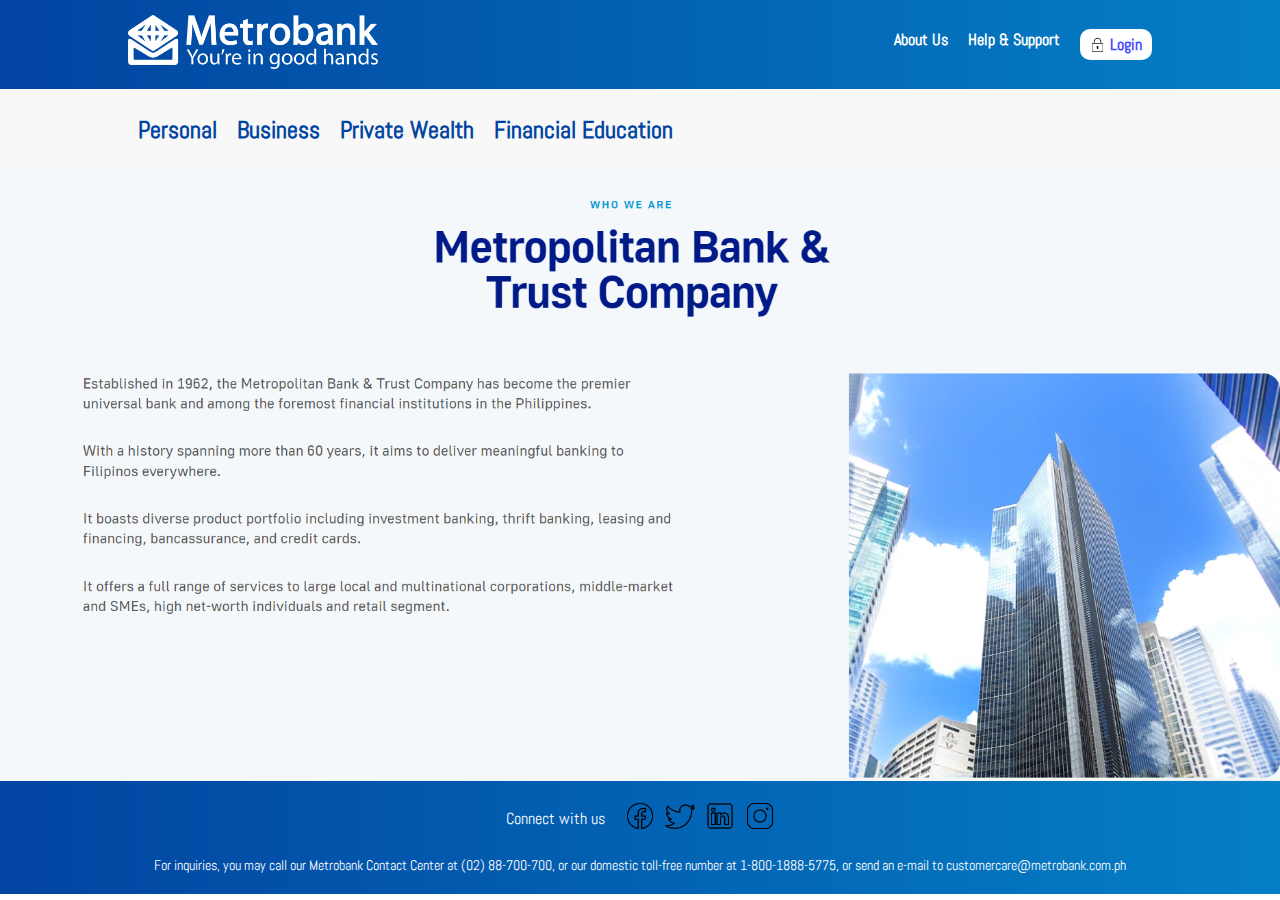
==== about.html @ 0fe47194 "first commit" ====
<!DOCTYPE html>
<html lang="en">
<head>
    <meta charset="UTF-8">
    <meta name="viewport" content="width=device-width, initial-scale=1.0">
    <title>About Us - Metrobank Wealth Manager</title>
    <link rel="preconnect" href="https://fonts.googleapis.com">
    <link rel="preconnect" href="https://fonts.gstatic.com" crossorigin>
    <link href="https://fonts.googleapis.com/css2?family=Abel&display=swap" rel="stylesheet">
    <link rel="stylesheet" href="styles.css">
</head>
<body>
    <header>
        <div class="container">
            <a href="index.html">
            <img src="assets/metro.png" alt="Metrobank Logo" class="logo">
            <nav>
                <ul class="top-nav abel-regular">
                    <li><a href="about.html">About Us</a></li>
                    <li><a href="#">Help & Support</a></li>
                    <li><aa href="#" class="login"><img src="assets/lock.png" alt="lock icon" class="lock-icon"> Login</a></li>
                </ul>
            </nav>
        </div>
    </header>
    <div class="bottom-nav-container">
        <nav class="bottom-nav">
            <ul class="abel-regular">
                <li><a href="#">Personal</a></li>
                <li><a href="#">Business</a></li>
                <li><a href="#">Private Wealth</a></li>
                <li><a href="#">Financial Education</a></li>
            </ul>
        </nav>
    </div>
    <main>
        <section class="hero">
            <div class="hero-image">
                <img src="assets/about.png" alt="About Us Image">
            </div>
        </section>
    </main>
    <footer>
        <div class="container">
            <div class="social-media">
                <p class="abel-regular">Connect with us</p>
                <a href="#"><img src="assets/facebook.png" alt="Facebook"></a>
                <a href="#"><img src="assets/twitter.png" alt="Twitter"></a>
                <a href="#"><img src="assets/linkedin.png" alt="LinkedIn"></a>
                <a href="#"><img src="assets/instagram.png" alt="Instagram"></a>
            </div>
            <div class="contact-info abel-regular">
                <p>For inquiries, you may call our Metrobank Contact Center at (02) 88-700-700, or our domestic toll-free number at 1-800-1888-5775, or send an e-mail to customercare@metrobank.com.ph</p>
            </div>
        </div>
    </footer>
</body>
</html>
---- styles.css ----
* {
    margin: 0;
    padding: 0;
    box-sizing: border-box;
}

body {
    font-family: 'Abel', sans-serif;
    color: #333;
}

header {
    background: linear-gradient(90deg, #0244A1, #047FC5);
    padding: 15px 0;
}

.container {
    width: 80%;
    max-width: 1200px;
    margin: 0 auto;
    display: flex;
    justify-content: space-between;
    align-items: center;
}

.logo {
    width: 250px;
}

.top-nav {
    display: flex;
    gap: 20px;
}

.top-nav li {
    list-style: none;
}

.top-nav a {
    color: #fff;
    text-decoration: none;
    font-weight: bold;
    display: flex;
    align-items: center;
}

.top-nav aa {
    color: #4649ff;
    text-decoration: none;
    font-weight: bold;
    display: flex;
    align-items: center;
}

.lock-icon {
    width: 15px;
    margin-right: 5px;
}

.login {
    background-color: #fff;
    color: #0056a1;
    padding: 5px 10px;
    border-radius: 10px;
}

.bottom-nav-container {
    background-color: #f8f8f8;
    border-bottom: 5px solid #f8f8f8;
    padding: 25px 0;
}

.bottom-nav {
    display: flex;
    justify-content: flex-start;
    align-items: center;
    padding: 0 10px;
    margin-left: 10%;
}

.bottom-nav ul {
    display: flex;
    gap: 20px;
    list-style: none;
}

.bottom-nav a {
    color: #0244A1;
    text-decoration: none;
    font-weight: bolder;
    font-size: x-large;
}

.hero {
    background-color: #f8f8f8;
    padding: 0;
    margin-top: -5px;
}

.hero-image img {
    width: 100%;
    display: block;
    border-radius: 0;
}

footer {
    background: linear-gradient(90deg, #0244A1, #047FC5);
    color: #fff;
    padding: 20px 0;
}

footer .container {
    flex-direction: column;
    align-items: center;
    text-align: center;
}

.social-media {
    display: flex;
    align-items: center;
    gap: 10px;
    margin-bottom: 20px;
}

.social-media p {
    margin-right: 10px;
}

.social-media img {
    width: 30px;
}

.contact-info {
    font-size: 14px;
}

/* Responsive Design */
@media (max-width: 768px) {
    .top-nav {
        flex-direction: column;
        align-items: center;
    }

    .bottom-nav {
        justify-content: center;
    }

    .hero {
        flex-direction: column;
        text-align: center;
    }

    .bottom-nav ul {
        flex-direction: column;
        align-items: center;
    }
}

.abel-regular {
    font-family: 'Abel', sans-serif;
    font-weight: 400;
    font-style: normal;
}
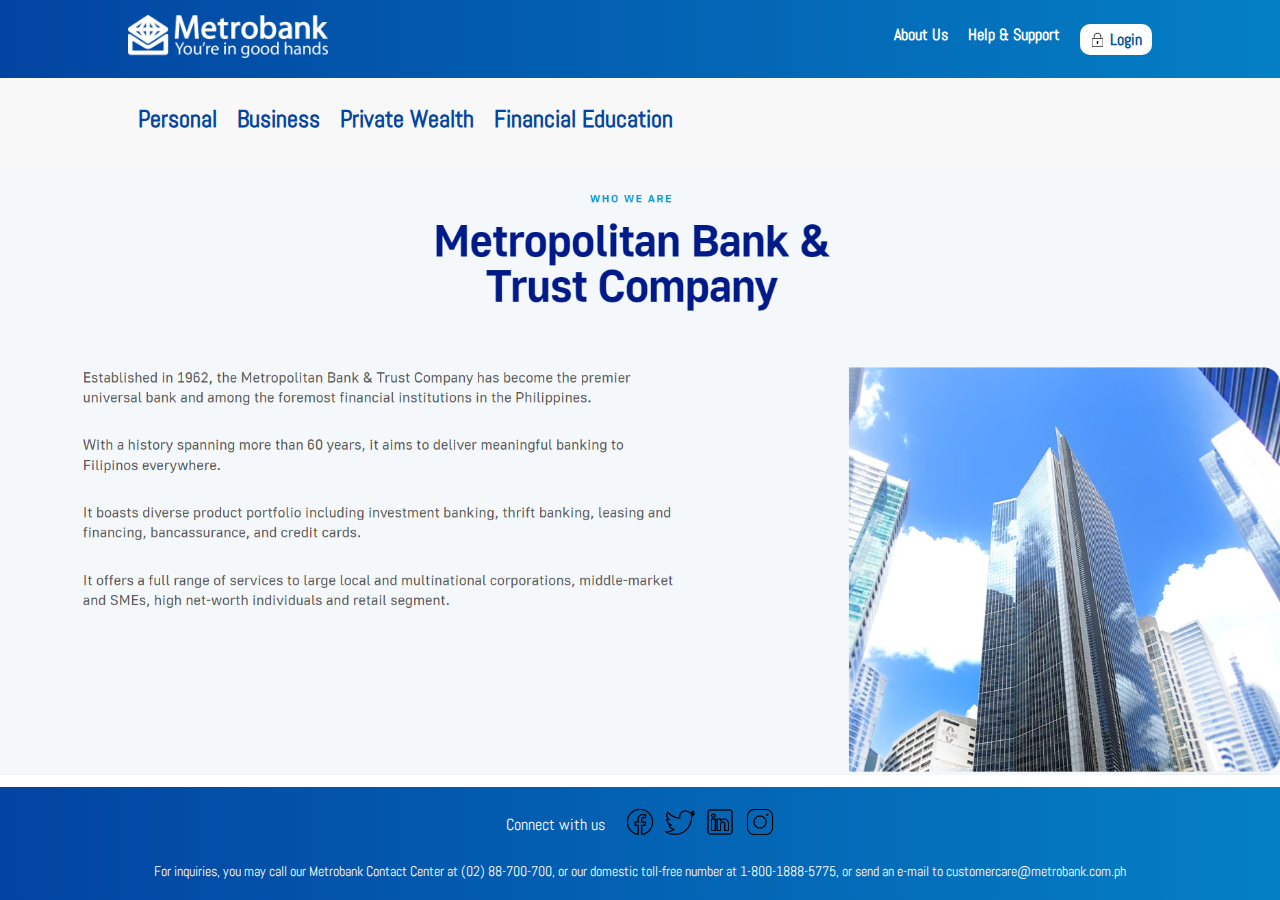
==== commit 2f1de865: "FINAL" ====
--- a/about.html
+++ b/about.html
@@ -13,12 +13,13 @@
     <header>
         <div class="container">
             <a href="index.html">
-            <img src="assets/metro.png" alt="Metrobank Logo" class="logo">
+                <img src="assets/metro.png" alt="Metrobank Logo" class="logo">
+            </a>
             <nav>
                 <ul class="top-nav abel-regular">
                     <li><a href="about.html">About Us</a></li>
                     <li><a href="#">Help & Support</a></li>
-                    <li><aa href="#" class="login"><img src="assets/lock.png" alt="lock icon" class="lock-icon"> Login</a></li>
+                    <li class="login"><a href="#"><img src="assets/lock.png" alt="lock icon" class="lock-icon"> Login</a></li>
                 </ul>
             </nav>
         </div>
@@ -34,10 +35,14 @@
         </nav>
     </div>
     <main>
-        <section class="hero">
-            <div class="hero-image">
-                <img src="assets/about.png" alt="About Us Image">
-            </div>
+        <section class="about-content">
+            <!-- This image is visible only on desktop view -->
+            <img src="assets/about.png" alt="About us image" class="desktop-only">
+
+            <!-- These images are only visible on mobile view -->
+            <img src="assets/abut.png" alt="Mobile About Us Image 1" class="mobile-only">
+            <img src="assets/abut1.png" alt="Mobile About Us Image 2" class="mobile-only">
+            <img src="assets/abut2.png" alt="Mobile About Us Image 3" class="mobile-only">
         </section>
     </main>
     <footer>
--- a/styles.css
+++ b/styles.css
@@ -1,14 +1,23 @@
+/* Common styles */
 * {
     margin: 0;
     padding: 0;
     box-sizing: border-box;
 }
 
-body {
+html, body {
+    height: 100%;
     font-family: 'Abel', sans-serif;
     color: #333;
 }
 
+body {
+    display: flex;
+    flex-direction: column;
+    min-height: 100vh;
+}
+
+/* Header Styles */
 header {
     background: linear-gradient(90deg, #0244A1, #047FC5);
     padding: 15px 0;
@@ -21,10 +30,11 @@
     display: flex;
     justify-content: space-between;
     align-items: center;
+    flex-wrap: wrap;
 }
 
 .logo {
-    width: 250px;
+    width: 200px;
 }
 
 .top-nav {
@@ -44,20 +54,12 @@
     align-items: center;
 }
 
-.top-nav aa {
-    color: #4649ff;
-    text-decoration: none;
-    font-weight: bold;
-    display: flex;
-    align-items: center;
-}
-
 .lock-icon {
     width: 15px;
     margin-right: 5px;
 }
 
-.login {
+.login a {
     background-color: #fff;
     color: #0056a1;
     padding: 5px 10px;
@@ -91,22 +93,28 @@
     font-size: x-large;
 }
 
-.hero {
-    background-color: #f8f8f8;
-    padding: 0;
-    margin-top: -5px;
+main {
+    flex: 1; /* Ensures the main content area takes up remaining space */
 }
 
-.hero-image img {
+/* Desktop-only images */
+.desktop-only {
+    display: block; /* Visible only on desktop view */
+    height: auto;
     width: 100%;
-    display: block;
-    border-radius: 0;
 }
 
+/* Mobile-only images */
+.mobile-only {
+    display: none; /* Hide by default, only show in mobile view */
+}
+
+/* Footer Styles */
 footer {
     background: linear-gradient(90deg, #0244A1, #047FC5);
     color: #fff;
     padding: 20px 0;
+    width: 100%;
 }
 
 footer .container {
@@ -134,30 +142,51 @@
     font-size: 14px;
 }
 
-/* Responsive Design */
+/* Media Query for Mobile View */
 @media (max-width: 768px) {
-    .top-nav {
+    .desktop-only {
+        display: none; /* Hide desktop images in mobile view */
+    }
+
+    .mobile-only {
+        display: block; /* Show mobile images */
+        width: 100%;
+        height: auto;
+        object-fit: contain;
+        margin-bottom: 10px;
+    }
+
+    .bottom-nav-container, 
+    .login {
+        display: none; /* Hide the bottom nav and login in mobile view */
+    }
+
+    .container {
         flex-direction: column;
         align-items: center;
     }
 
-    .bottom-nav {
-        justify-content: center;
+    .logo {
+        width: 250px;
+        margin-bottom: 10px;
+        order: 1;
     }
 
-    .hero {
-        flex-direction: column;
-        text-align: center;
+    .top-nav {
+        flex-direction: row;
+        justify-content: space-between;
+        width: 100%;
     }
 
-    .bottom-nav ul {
-        flex-direction: column;
-        align-items: center;
+    .top-nav li:nth-child(1) {
+        text-align: left; /* Align "About Us" to the left */
+    }
+
+    .top-nav li:nth-child(2) {
+        text-align: right; /* Align "Help & Support" to the right */
+    }
+
+    .top-nav li:nth-child(3) {
+        display: none; /* Hide login link on mobile */
     }
 }
-
-.abel-regular {
-    font-family: 'Abel', sans-serif;
-    font-weight: 400;
-    font-style: normal;
-}
